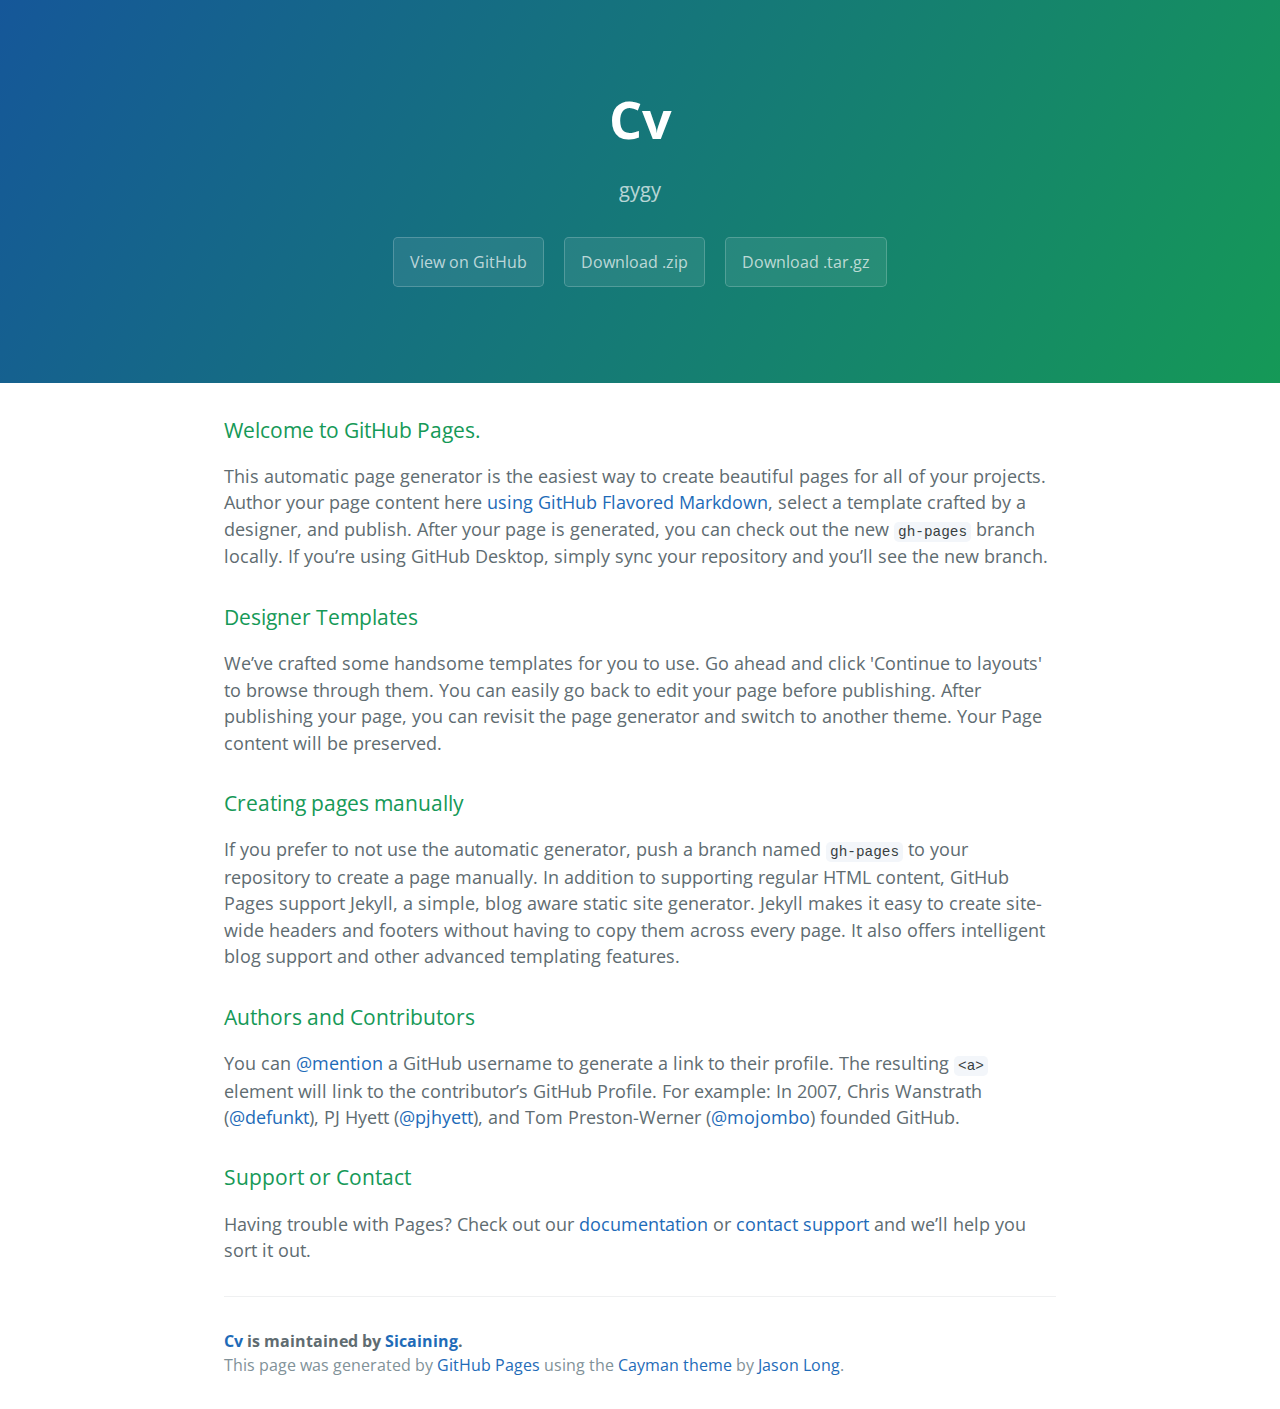
==== index.html @ 84d6210c "Create gh-pages branch via GitHub" ====
<!DOCTYPE html>
<html lang="en-us">
  <head>
    <meta charset="UTF-8">
    <title>Cv by Sicaining</title>
    <meta name="viewport" content="width=device-width, initial-scale=1">
    <link rel="stylesheet" type="text/css" href="stylesheets/normalize.css" media="screen">
    <link href='https://fonts.googleapis.com/css?family=Open+Sans:400,700' rel='stylesheet' type='text/css'>
    <link rel="stylesheet" type="text/css" href="stylesheets/stylesheet.css" media="screen">
    <link rel="stylesheet" type="text/css" href="stylesheets/github-light.css" media="screen">
  </head>
  <body>
    <section class="page-header">
      <h1 class="project-name">Cv</h1>
      <h2 class="project-tagline">gygy</h2>
      <a href="https://github.com/Sicaining/cv" class="btn">View on GitHub</a>
      <a href="https://github.com/Sicaining/cv/zipball/master" class="btn">Download .zip</a>
      <a href="https://github.com/Sicaining/cv/tarball/master" class="btn">Download .tar.gz</a>
    </section>

    <section class="main-content">
      <h3>
<a id="welcome-to-github-pages" class="anchor" href="#welcome-to-github-pages" aria-hidden="true"><span class="octicon octicon-link"></span></a>Welcome to GitHub Pages.</h3>

<p>This automatic page generator is the easiest way to create beautiful pages for all of your projects. Author your page content here <a href="https://guides.github.com/features/mastering-markdown/">using GitHub Flavored Markdown</a>, select a template crafted by a designer, and publish. After your page is generated, you can check out the new <code>gh-pages</code> branch locally. If you’re using GitHub Desktop, simply sync your repository and you’ll see the new branch.</p>

<h3>
<a id="designer-templates" class="anchor" href="#designer-templates" aria-hidden="true"><span class="octicon octicon-link"></span></a>Designer Templates</h3>

<p>We’ve crafted some handsome templates for you to use. Go ahead and click 'Continue to layouts' to browse through them. You can easily go back to edit your page before publishing. After publishing your page, you can revisit the page generator and switch to another theme. Your Page content will be preserved.</p>

<h3>
<a id="creating-pages-manually" class="anchor" href="#creating-pages-manually" aria-hidden="true"><span class="octicon octicon-link"></span></a>Creating pages manually</h3>

<p>If you prefer to not use the automatic generator, push a branch named <code>gh-pages</code> to your repository to create a page manually. In addition to supporting regular HTML content, GitHub Pages support Jekyll, a simple, blog aware static site generator. Jekyll makes it easy to create site-wide headers and footers without having to copy them across every page. It also offers intelligent blog support and other advanced templating features.</p>

<h3>
<a id="authors-and-contributors" class="anchor" href="#authors-and-contributors" aria-hidden="true"><span class="octicon octicon-link"></span></a>Authors and Contributors</h3>

<p>You can <a href="https://github.com/blog/821" class="user-mention">@mention</a> a GitHub username to generate a link to their profile. The resulting <code>&lt;a&gt;</code> element will link to the contributor’s GitHub Profile. For example: In 2007, Chris Wanstrath (<a href="https://github.com/defunkt" class="user-mention">@defunkt</a>), PJ Hyett (<a href="https://github.com/pjhyett" class="user-mention">@pjhyett</a>), and Tom Preston-Werner (<a href="https://github.com/mojombo" class="user-mention">@mojombo</a>) founded GitHub.</p>

<h3>
<a id="support-or-contact" class="anchor" href="#support-or-contact" aria-hidden="true"><span class="octicon octicon-link"></span></a>Support or Contact</h3>

<p>Having trouble with Pages? Check out our <a href="https://help.github.com/pages">documentation</a> or <a href="https://github.com/contact">contact support</a> and we’ll help you sort it out.</p>

      <footer class="site-footer">
        <span class="site-footer-owner"><a href="https://github.com/Sicaining/cv">Cv</a> is maintained by <a href="https://github.com/Sicaining">Sicaining</a>.</span>

        <span class="site-footer-credits">This page was generated by <a href="https://pages.github.com">GitHub Pages</a> using the <a href="https://github.com/jasonlong/cayman-theme">Cayman theme</a> by <a href="https://twitter.com/jasonlong">Jason Long</a>.</span>
      </footer>

    </section>

  
  </body>
</html>
---- stylesheets/stylesheet.css ----
* {
  box-sizing: border-box; }

body {
  padding: 0;
  margin: 0;
  font-family: "Open Sans", "Helvetica Neue", Helvetica, Arial, sans-serif;
  font-size: 16px;
  line-height: 1.5;
  color: #606c71; }

a {
  color: #1e6bb8;
  text-decoration: none; }
  a:hover {
    text-decoration: underline; }

.btn {
  display: inline-block;
  margin-bottom: 1rem;
  color: rgba(255, 255, 255, 0.7);
  background-color: rgba(255, 255, 255, 0.08);
  border-color: rgba(255, 255, 255, 0.2);
  border-style: solid;
  border-width: 1px;
  border-radius: 0.3rem;
  transition: color 0.2s, background-color 0.2s, border-color 0.2s; }
  .btn + .btn {
    margin-left: 1rem; }

.btn:hover {
  color: rgba(255, 255, 255, 0.8);
  text-decoration: none;
  background-color: rgba(255, 255, 255, 0.2);
  border-color: rgba(255, 255, 255, 0.3); }

@media screen and (min-width: 64em) {
  .btn {
    padding: 0.75rem 1rem; } }

@media screen and (min-width: 42em) and (max-width: 64em) {
  .btn {
    padding: 0.6rem 0.9rem;
    font-size: 0.9rem; } }

@media screen and (max-width: 42em) {
  .btn {
    display: block;
    width: 100%;
    padding: 0.75rem;
    font-size: 0.9rem; }
    .btn + .btn {
      margin-top: 1rem;
      margin-left: 0; } }

.page-header {
  color: #fff;
  text-align: center;
  background-color: #159957;
  background-image: linear-gradient(120deg, #155799, #159957); }

@media screen and (min-width: 64em) {
  .page-header {
    padding: 5rem 6rem; } }

@media screen and (min-width: 42em) and (max-width: 64em) {
  .page-header {
    padding: 3rem 4rem; } }

@media screen and (max-width: 42em) {
  .page-header {
    padding: 2rem 1rem; } }

.project-name {
  margin-top: 0;
  margin-bottom: 0.1rem; }

@media screen and (min-width: 64em) {
  .project-name {
    font-size: 3.25rem; } }

@media screen and (min-width: 42em) and (max-width: 64em) {
  .project-name {
    font-size: 2.25rem; } }

@media screen and (max-width: 42em) {
  .project-name {
    font-size: 1.75rem; } }

.project-tagline {
  margin-bottom: 2rem;
  font-weight: normal;
  opacity: 0.7; }

@media screen and (min-width: 64em) {
  .project-tagline {
    font-size: 1.25rem; } }

@media screen and (min-width: 42em) and (max-width: 64em) {
  .project-tagline {
    font-size: 1.15rem; } }

@media screen and (max-width: 42em) {
  .project-tagline {
    font-size: 1rem; } }

.main-content :first-child {
  margin-top: 0; }
.main-content img {
  max-width: 100%; }
.main-content h1, .main-content h2, .main-content h3, .main-content h4, .main-content h5, .main-content h6 {
  margin-top: 2rem;
  margin-bottom: 1rem;
  font-weight: normal;
  color: #159957; }
.main-content p {
  margin-bottom: 1em; }
.main-content code {
  padding: 2px 4px;
  font-family: Consolas, "Liberation Mono", Menlo, Courier, monospace;
  font-size: 0.9rem;
  color: #383e41;
  background-color: #f3f6fa;
  border-radius: 0.3rem; }
.main-content pre {
  padding: 0.8rem;
  margin-top: 0;
  margin-bottom: 1rem;
  font: 1rem Consolas, "Liberation Mono", Menlo, Courier, monospace;
  color: #567482;
  word-wrap: normal;
  background-color: #f3f6fa;
  border: solid 1px #dce6f0;
  border-radius: 0.3rem; }
  .main-content pre > code {
    padding: 0;
    margin: 0;
    font-size: 0.9rem;
    color: #567482;
    word-break: normal;
    white-space: pre;
    background: transparent;
    border: 0; }
.main-content .highlight {
  margin-bottom: 1rem; }
  .main-content .highlight pre {
    margin-bottom: 0;
    word-break: normal; }
.main-content .highlight pre, .main-content pre {
  padding: 0.8rem;
  overflow: auto;
  font-size: 0.9rem;
  line-height: 1.45;
  border-radius: 0.3rem; }
.main-content pre code, .main-content pre tt {
  display: inline;
  max-width: initial;
  padding: 0;
  margin: 0;
  overflow: initial;
  line-height: inherit;
  word-wrap: normal;
  background-color: transparent;
  border: 0; }
  .main-content pre code:before, .main-content pre code:after, .main-content pre tt:before, .main-content pre tt:after {
    content: normal; }
.main-content ul, .main-content ol {
  margin-top: 0; }
.main-content blockquote {
  padding: 0 1rem;
  margin-left: 0;
  color: #819198;
  border-left: 0.3rem solid #dce6f0; }
  .main-content blockquote > :first-child {
    margin-top: 0; }
  .main-content blockquote > :last-child {
    margin-bottom: 0; }
.main-content table {
  display: block;
  width: 100%;
  overflow: auto;
  word-break: normal;
  word-break: keep-all; }
  .main-content table th {
    font-weight: bold; }
  .main-content table th, .main-content table td {
    padding: 0.5rem 1rem;
    border: 1px solid #e9ebec; }
.main-content dl {
  padding: 0; }
  .main-content dl dt {
    padding: 0;
    margin-top: 1rem;
    font-size: 1rem;
    font-weight: bold; }
  .main-content dl dd {
    padding: 0;
    margin-bottom: 1rem; }
.main-content hr {
  height: 2px;
  padding: 0;
  margin: 1rem 0;
  background-color: #eff0f1;
  border: 0; }

@media screen and (min-width: 64em) {
  .main-content {
    max-width: 64rem;
    padding: 2rem 6rem;
    margin: 0 auto;
    font-size: 1.1rem; } }

@media screen and (min-width: 42em) and (max-width: 64em) {
  .main-content {
    padding: 2rem 4rem;
    font-size: 1.1rem; } }

@media screen and (max-width: 42em) {
  .main-content {
    padding: 2rem 1rem;
    font-size: 1rem; } }

.site-footer {
  padding-top: 2rem;
  margin-top: 2rem;
  border-top: solid 1px #eff0f1; }

.site-footer-owner {
  display: block;
  font-weight: bold; }

.site-footer-credits {
  color: #819198; }

@media screen and (min-width: 64em) {
  .site-footer {
    font-size: 1rem; } }

@media screen and (min-width: 42em) and (max-width: 64em) {
  .site-footer {
    font-size: 1rem; } }

@media screen and (max-width: 42em) {
  .site-footer {
    font-size: 0.9rem; } }
---- stylesheets/github-light.css ----
/*
   Copyright 2014 GitHub Inc.

   Licensed under the Apache License, Version 2.0 (the "License");
   you may not use this file except in compliance with the License.
   You may obtain a copy of the License at

       http://www.apache.org/licenses/LICENSE-2.0

   Unless required by applicable law or agreed to in writing, software
   distributed under the License is distributed on an "AS IS" BASIS,
   WITHOUT WARRANTIES OR CONDITIONS OF ANY KIND, either express or implied.
   See the License for the specific language governing permissions and
   limitations under the License.

*/

.pl-c /* comment */ {
  color: #969896;
}

.pl-c1      /* constant, markup.raw, meta.diff.header, meta.module-reference, meta.property-name, support, support.constant, support.variable, variable.other.constant */,
.pl-s .pl-v /* string variable */ {
  color: #0086b3;
}

.pl-e  /* entity */,
.pl-en /* entity.name */ {
  color: #795da3;
}

.pl-s .pl-s1 /* string source */,
.pl-smi      /* storage.modifier.import, storage.modifier.package, storage.type.java, variable.other, variable.parameter.function */ {
  color: #333;
}

.pl-ent /* entity.name.tag */ {
  color: #63a35c;
}

.pl-k /* keyword, storage, storage.type */ {
  color: #a71d5d;
}

.pl-pds              /* punctuation.definition.string, string.regexp.character-class */,
.pl-s                /* string */,
.pl-s .pl-pse .pl-s1 /* string punctuation.section.embedded source */,
.pl-sr               /* string.regexp */,
.pl-sr .pl-cce       /* string.regexp constant.character.escape */,
.pl-sr .pl-sra       /* string.regexp string.regexp.arbitrary-repitition */,
.pl-sr .pl-sre       /* string.regexp source.ruby.embedded */ {
  color: #183691;
}

.pl-v /* variable */ {
  color: #ed6a43;
}

.pl-id /* invalid.deprecated */ {
  color: #b52a1d;
}

.pl-ii /* invalid.illegal */ {
  background-color: #b52a1d;
  color: #f8f8f8;
}

.pl-sr .pl-cce /* string.regexp constant.character.escape */ {
  color: #63a35c;
  font-weight: bold;
}

.pl-ml /* markup.list */ {
  color: #693a17;
}

.pl-mh        /* markup.heading */,
.pl-mh .pl-en /* markup.heading entity.name */,
.pl-ms        /* meta.separator */ {
  color: #1d3e81;
  font-weight: bold;
}

.pl-mq /* markup.quote */ {
  color: #008080;
}

.pl-mi /* markup.italic */ {
  color: #333;
  font-style: italic;
}

.pl-mb /* markup.bold */ {
  color: #333;
  font-weight: bold;
}

.pl-md /* markup.deleted, meta.diff.header.from-file */ {
  background-color: #ffecec;
  color: #bd2c00;
}

.pl-mi1 /* markup.inserted, meta.diff.header.to-file */ {
  background-color: #eaffea;
  color: #55a532;
}

.pl-mdr /* meta.diff.range */ {
  color: #795da3;
  font-weight: bold;
}

.pl-mo /* meta.output */ {
  color: #1d3e81;
}
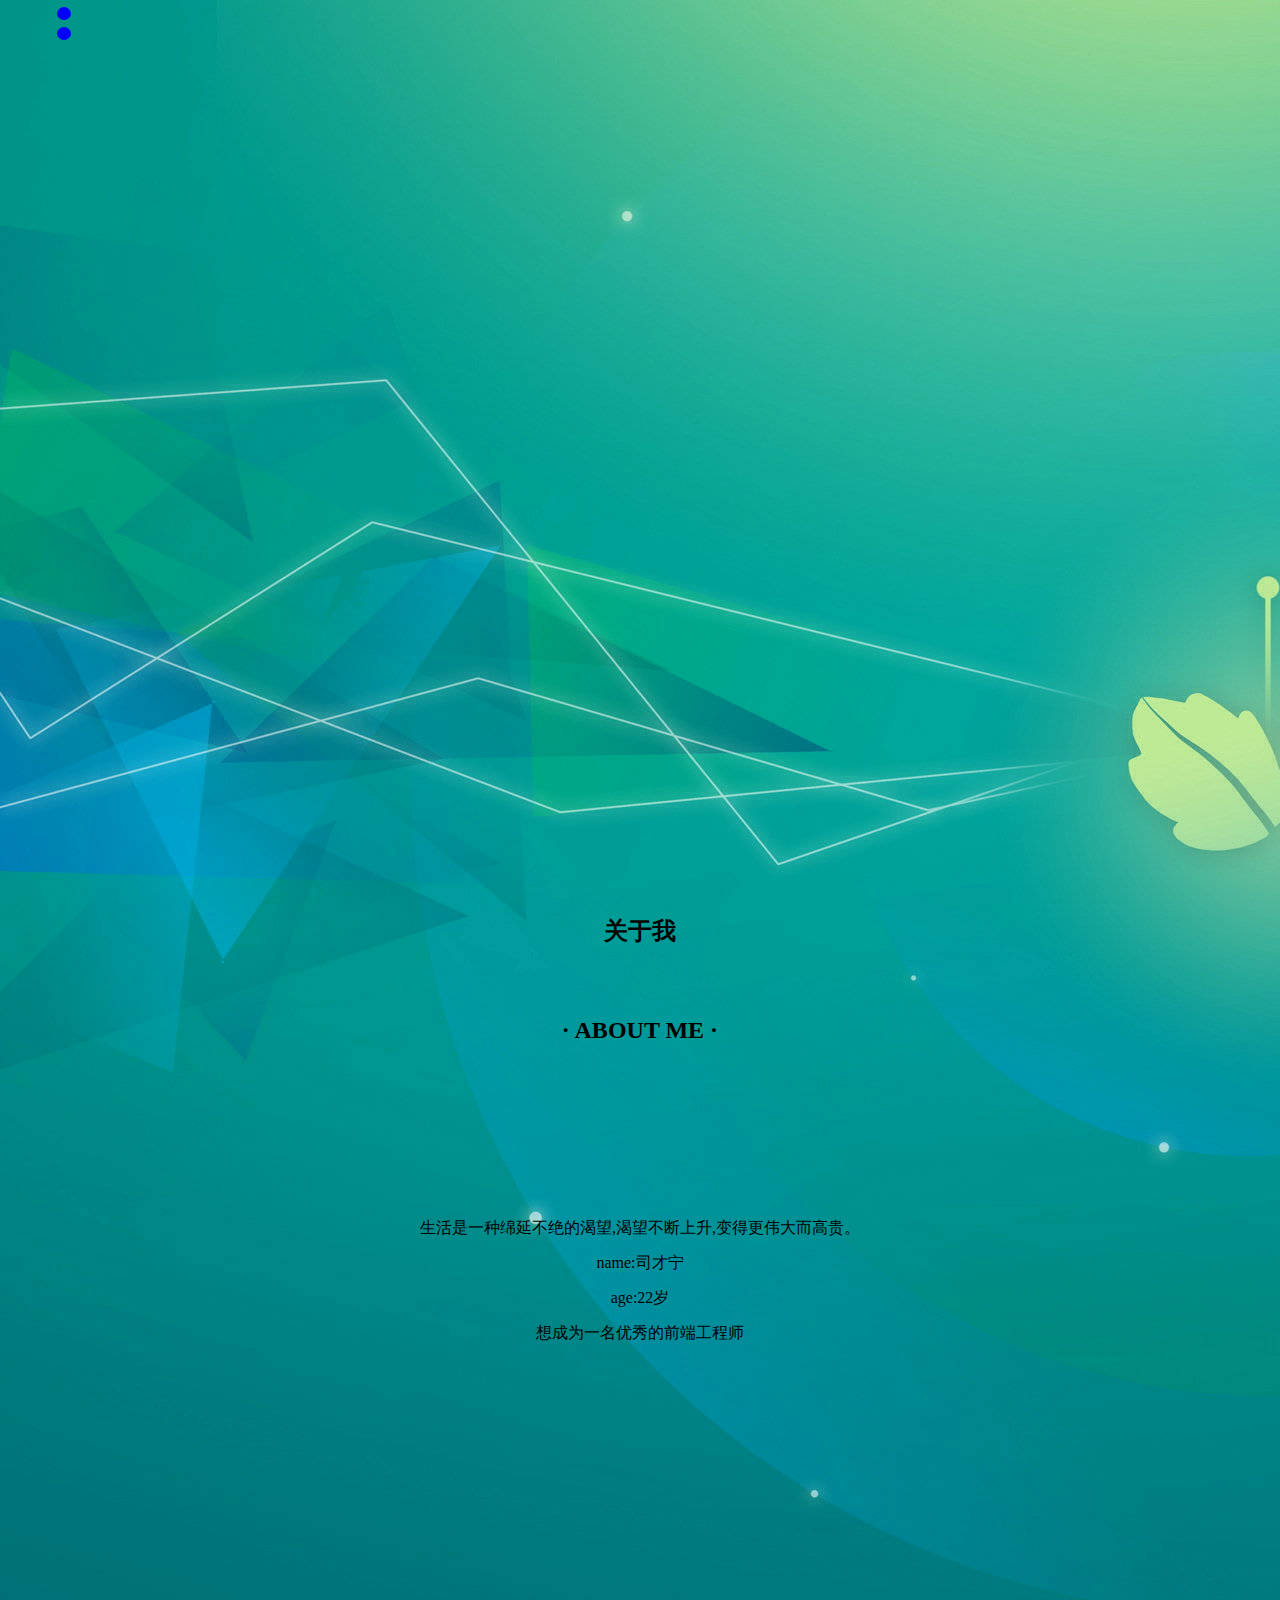
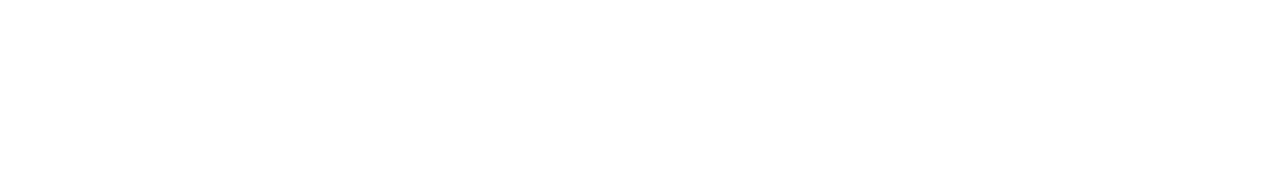
==== commit 4425089e: "web" ====
--- a/index.html
+++ b/index.html
@@ -1,57 +1,49 @@
 <!DOCTYPE html>
-<html lang="en-us">
-  <head>
-    <meta charset="UTF-8">
-    <title>Cv by Sicaining</title>
-    <meta name="viewport" content="width=device-width, initial-scale=1">
-    <link rel="stylesheet" type="text/css" href="stylesheets/normalize.css" media="screen">
-    <link href='https://fonts.googleapis.com/css?family=Open+Sans:400,700' rel='stylesheet' type='text/css'>
-    <link rel="stylesheet" type="text/css" href="stylesheets/stylesheet.css" media="screen">
-    <link rel="stylesheet" type="text/css" href="stylesheets/github-light.css" media="screen">
-  </head>
-  <body>
-    <section class="page-header">
-      <h1 class="project-name">Cv</h1>
-      <h2 class="project-tagline">gygy</h2>
-      <a href="https://github.com/Sicaining/cv" class="btn">View on GitHub</a>
-      <a href="https://github.com/Sicaining/cv/zipball/master" class="btn">Download .zip</a>
-      <a href="https://github.com/Sicaining/cv/tarball/master" class="btn">Download .tar.gz</a>
-    </section>
+<html lang="en">
+<head>
+	<meta charset="UTF-8">
+	<title>Document</title>
+<link rel="stylesheet" href="./index.css" type="text/css" />
+<script type="text/javascript" src="JS/Scn-tools.js"></script>
+<script type="text/javascript" src="JS/tween.js"></script>
+</head>
+<body>
+<!-- 头部导航 -->
+<header class="header">
+	<p class="pLeft"><span>感谢各位猎头</span></p>
+	<p class="pRight"><span>进入我的主页</span></p>
+</header>
+<!-- 内容主体 -->
+<section class="wrap">
+	<!-- 头像 缩放功能 -->
+	<div class="pic">
+		<img class="img2" src="img/scn2.jpg" alt="">
+	</div>
+	<p><span>生活是一种绵延不绝的渴望,渴望不断上升,变得更伟大而高贵。</span></p>
+	<p><span>name:司才宁</span></p>
+	<p><span>age:22岁</span></p>
+	<p><span>想成为一名优秀的前端工程师</span></p>
+</section>
+<section class="wrap">
+	<p class="title">
+		<h2>关于我</h2>
+	</p>
+	<p class="title">
+		<h2>· ABOUT ME ·</h2>
+	</p>
+</section>
 
-    <section class="main-content">
-      <h3>
-<a id="welcome-to-github-pages" class="anchor" href="#welcome-to-github-pages" aria-hidden="true"><span class="octicon octicon-link"></span></a>Welcome to GitHub Pages.</h3>
 
-<p>This automatic page generator is the easiest way to create beautiful pages for all of your projects. Author your page content here <a href="https://guides.github.com/features/mastering-markdown/">using GitHub Flavored Markdown</a>, select a template crafted by a designer, and publish. After your page is generated, you can check out the new <code>gh-pages</code> branch locally. If you’re using GitHub Desktop, simply sync your repository and you’ll see the new branch.</p>
-
-<h3>
-<a id="designer-templates" class="anchor" href="#designer-templates" aria-hidden="true"><span class="octicon octicon-link"></span></a>Designer Templates</h3>
-
-<p>We’ve crafted some handsome templates for you to use. Go ahead and click 'Continue to layouts' to browse through them. You can easily go back to edit your page before publishing. After publishing your page, you can revisit the page generator and switch to another theme. Your Page content will be preserved.</p>
-
-<h3>
-<a id="creating-pages-manually" class="anchor" href="#creating-pages-manually" aria-hidden="true"><span class="octicon octicon-link"></span></a>Creating pages manually</h3>
-
-<p>If you prefer to not use the automatic generator, push a branch named <code>gh-pages</code> to your repository to create a page manually. In addition to supporting regular HTML content, GitHub Pages support Jekyll, a simple, blog aware static site generator. Jekyll makes it easy to create site-wide headers and footers without having to copy them across every page. It also offers intelligent blog support and other advanced templating features.</p>
-
-<h3>
-<a id="authors-and-contributors" class="anchor" href="#authors-and-contributors" aria-hidden="true"><span class="octicon octicon-link"></span></a>Authors and Contributors</h3>
-
-<p>You can <a href="https://github.com/blog/821" class="user-mention">@mention</a> a GitHub username to generate a link to their profile. The resulting <code>&lt;a&gt;</code> element will link to the contributor’s GitHub Profile. For example: In 2007, Chris Wanstrath (<a href="https://github.com/defunkt" class="user-mention">@defunkt</a>), PJ Hyett (<a href="https://github.com/pjhyett" class="user-mention">@pjhyett</a>), and Tom Preston-Werner (<a href="https://github.com/mojombo" class="user-mention">@mojombo</a>) founded GitHub.</p>
-
-<h3>
-<a id="support-or-contact" class="anchor" href="#support-or-contact" aria-hidden="true"><span class="octicon octicon-link"></span></a>Support or Contact</h3>
-
-<p>Having trouble with Pages? Check out our <a href="https://help.github.com/pages">documentation</a> or <a href="https://github.com/contact">contact support</a> and we’ll help you sort it out.</p>
-
-      <footer class="site-footer">
-        <span class="site-footer-owner"><a href="https://github.com/Sicaining/cv">Cv</a> is maintained by <a href="https://github.com/Sicaining">Sicaining</a>.</span>
-
-        <span class="site-footer-credits">This page was generated by <a href="https://pages.github.com">GitHub Pages</a> using the <a href="https://github.com/jasonlong/cayman-theme">Cayman theme</a> by <a href="https://twitter.com/jasonlong">Jason Long</a>.</span>
-      </footer>
-
-    </section>
-
-  
-  </body>
-</html>
+<ul id="ul">
+	<li>
+		<a href=""></a>
+		<span></span>
+	</li>
+	<li>
+		<a href=""></a>
+		<span></span>
+	</li>
+</ul>
+<script type="text/javascript" src="./index.js"></script>
+</body>
+</html>--- a/index.css
+++ b/index.css
@@ -0,0 +1,48 @@
+@charset "utf-8";
+/* CSS Document */
+/* reset.css */
+body,h1,h2,h3,h4,h5,h6,p,dl,dd,ul,ol,form,input,textarea,th,td,em,label{margin:0;padding:0;}
+body,button,input,select,textarea{border:0;font-size:16px;font-family:'微软雅黑';}
+strong{font-weight:normal;}
+em{font-style:normal;}
+li{list-style:none;}
+a{text-decoration:none;}
+a:hover{text-decoration:underline;}
+img{border:none; vertical-align:top;}
+table{border-collapse:collapse;border-spacing:0;}
+textarea{ resize:none; overflow:auto;}
+input,textarea{outline:none;border:0;}
+/* end reset.css */
+/* public.css */
+.clearFix{zoom:1;}
+.clearFix:after{content:"";display:block;clear:both;}
+.show{display:block;}
+.hide{display: none;}
+/* end public.css */
+
+
+
+
+body{background: url(img/bg1.jpg) no-repeat;overflow:hidden;}
+.header{width:100%;height:120px;position: absolute;left:0;top: 0;}
+.header p{line-height:120px;float: left;width:50%;position:relative;height:120px;text-shadow: 1px 2px #22c3aa,2px 4px #aee2d9;color:white;font-size:18px;}
+.pRight span{position: absolute;left:600px;top: 0;white-space:nowrap;opacity: 0;}
+.pLeft span{position: absolute;left: 0px;top: 0;white-space:nowrap;opacity: 0;}
+
+ #content{width:1090px;height:100%;-overflow: hidden;position: relative;margin:0 auto;}
+.wrap{width:100%;height:100%;margin:80px auto 0;text-align: center;position: absolute;top:800px;-display:none;} 
+-.wrap.show{display:block;}
+-.wrap.hide{display: none;} 
+.pic{width:200px;height:180px;margin:100px auto 40px;border-radius:50%;overflow: hidden;border:5px solid #aee2d9;transform:scale(0);transition:200ms;}
+.pic img{width:200px;height:180px;}
+.wrap p{height:35px;line-height: 35px;}
+
+
+
+
+
+
+#ul{position: absolute;top: 0;left:50px;}
+#ul li{width: 14px; height: 13px; margin: 7px;position: relative;}
+#ul li a{display: block;width: 14px; height: 13px;background:blue;border-radius:50%;}
+#ul li span{position:absolute;left:0;top:0;display:none;} 
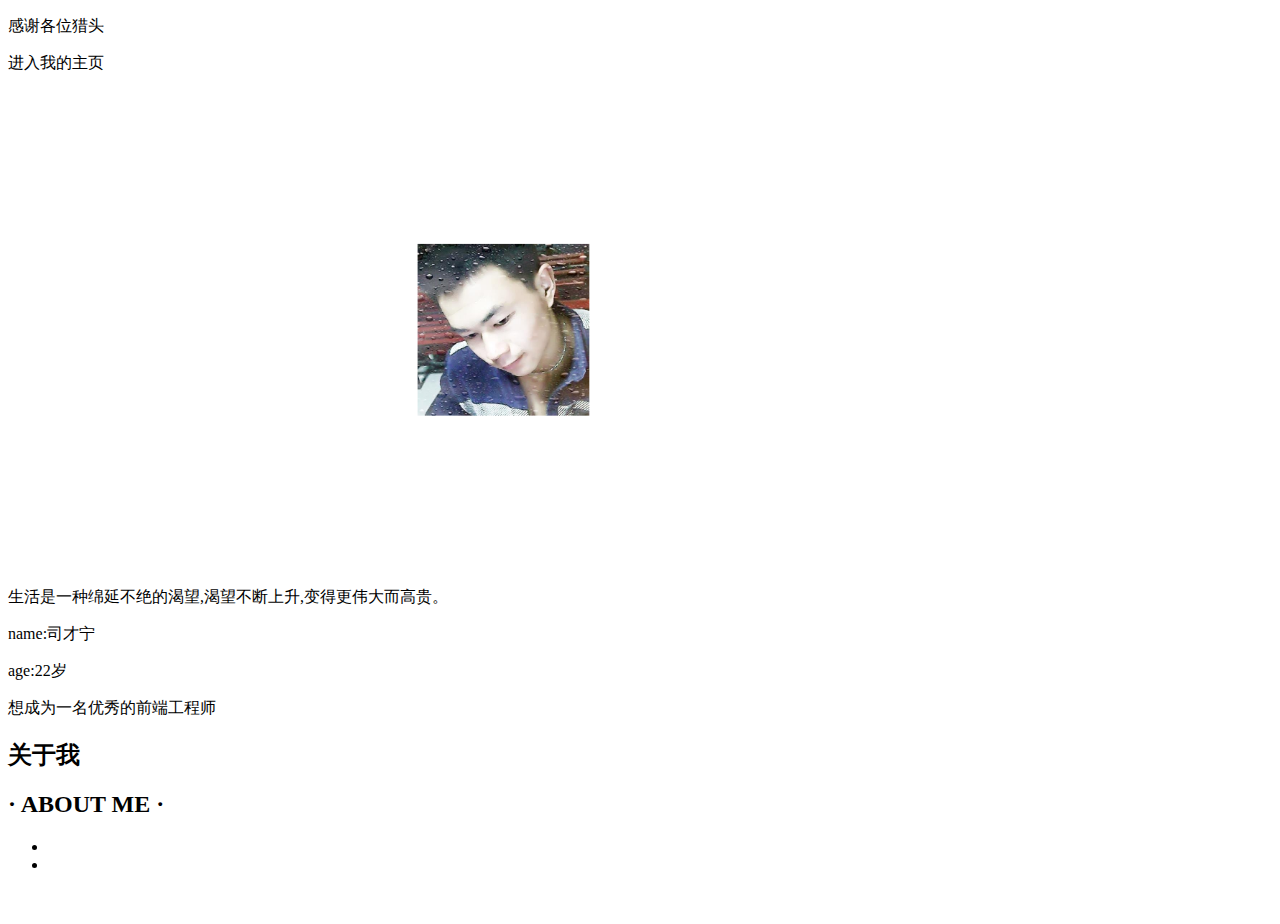
==== commit 9aaaa57a: "wab" ====
--- a/index.html
+++ b/index.html
@@ -3,9 +3,8 @@
 <head>
 	<meta charset="UTF-8">
 	<title>Document</title>
-<link rel="stylesheet" href="./index.css" type="text/css" />
+<link rel="stylesheet" href="css/index.css" type="text/css" />
 <script type="text/javascript" src="JS/Scn-tools.js"></script>
-<script type="text/javascript" src="JS/tween.js"></script>
 </head>
 <body>
 <!-- 头部导航 -->
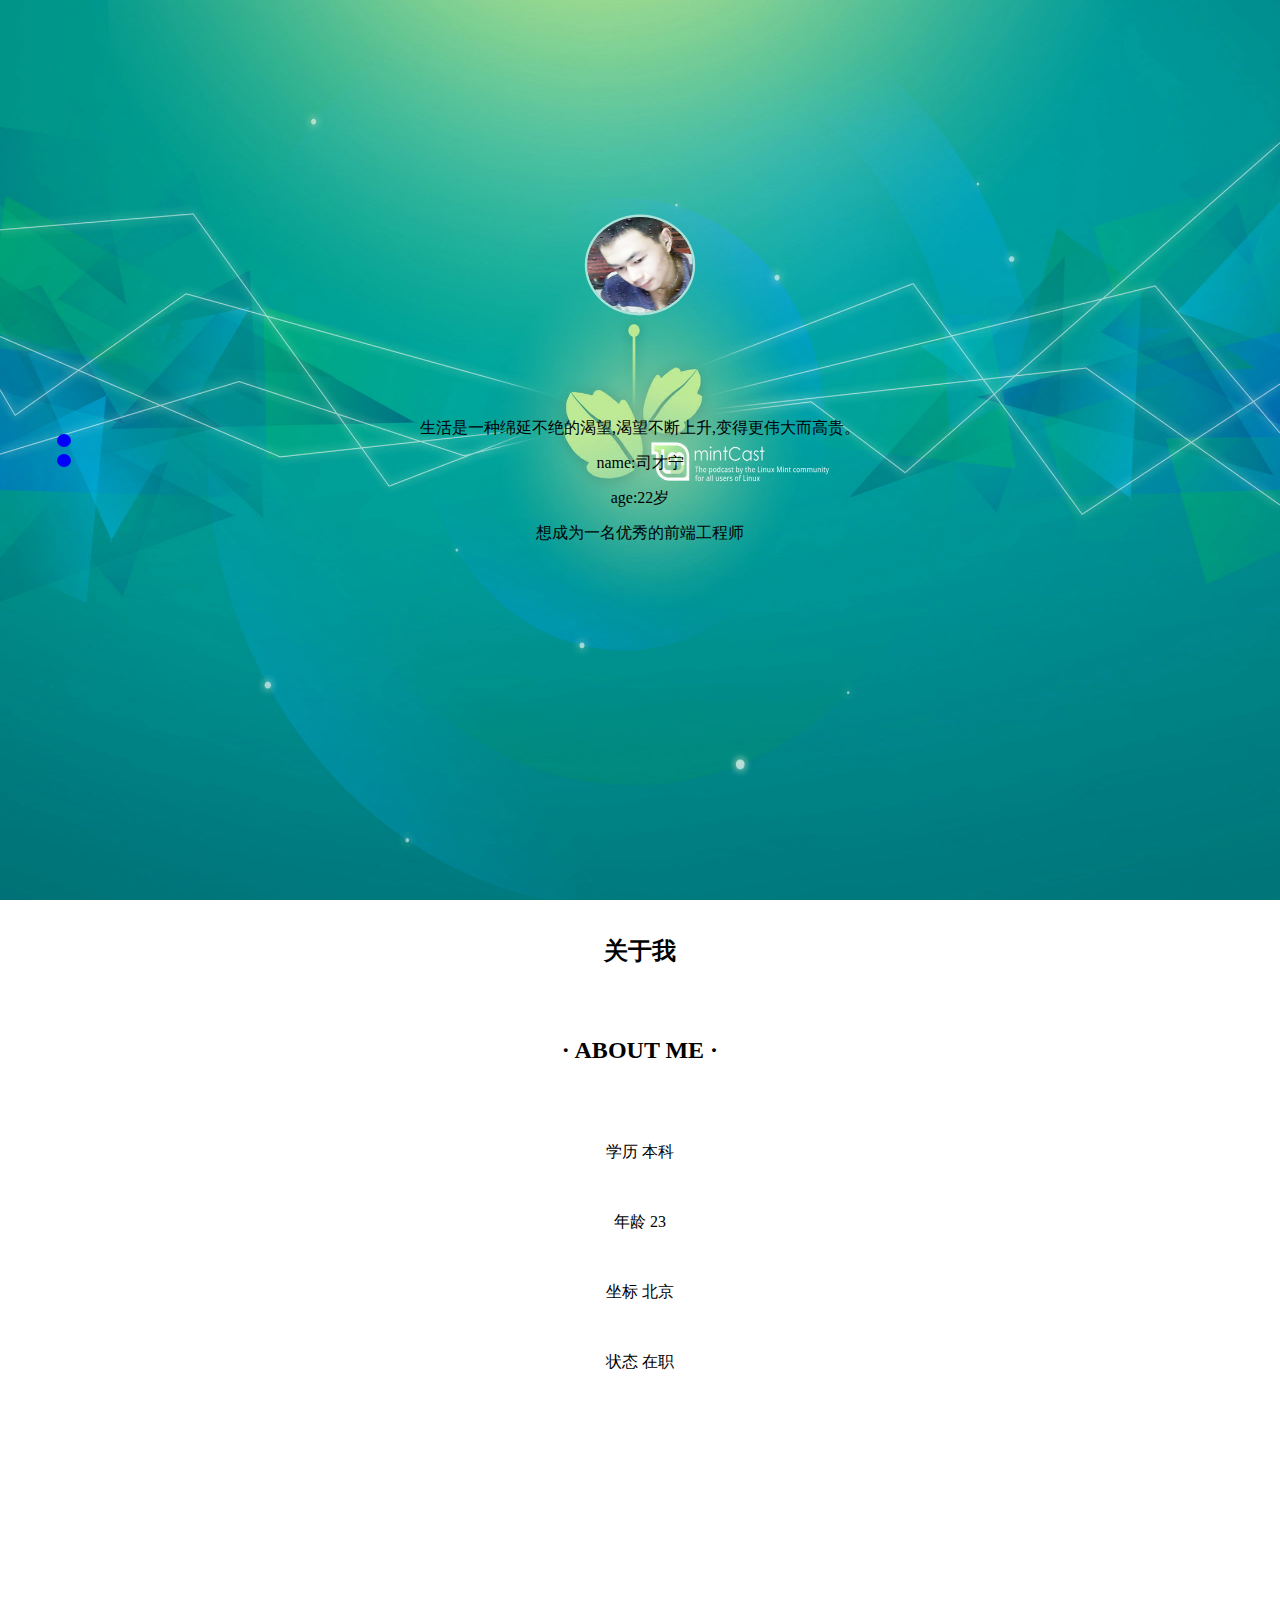
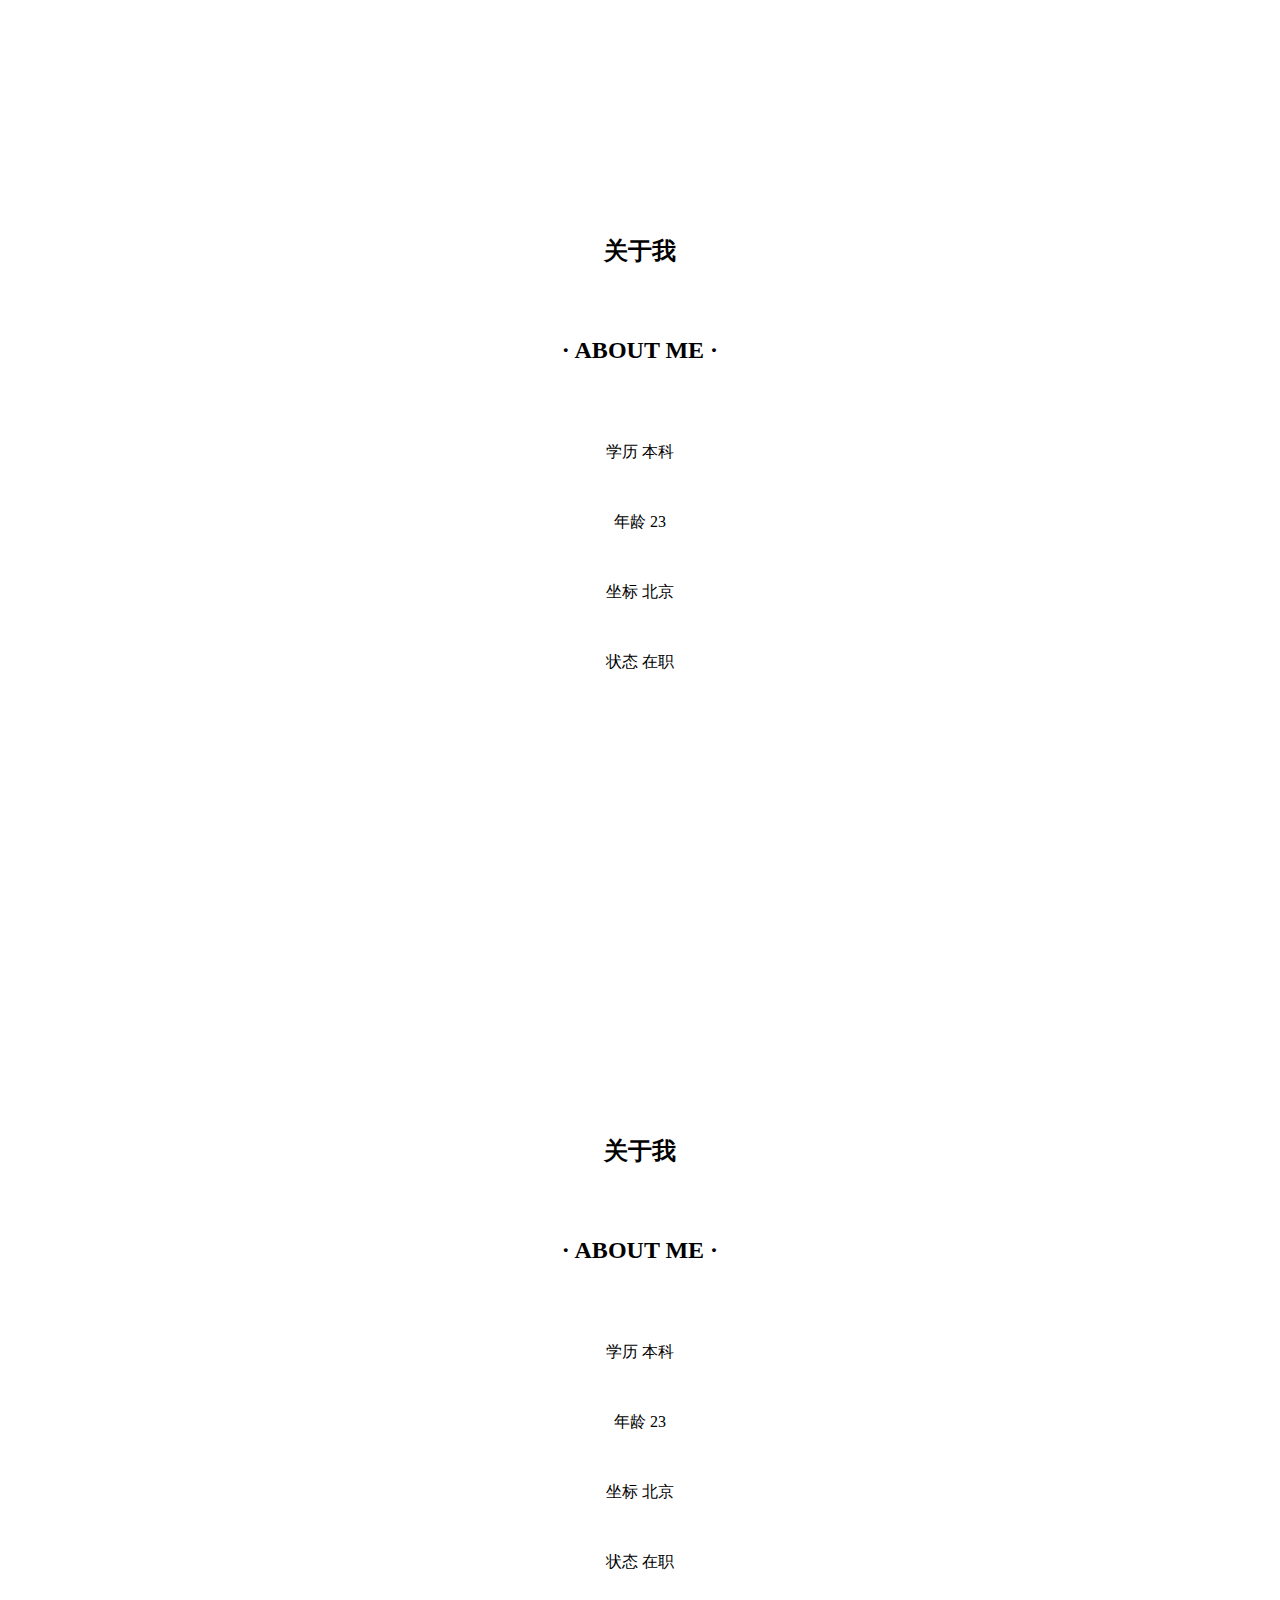
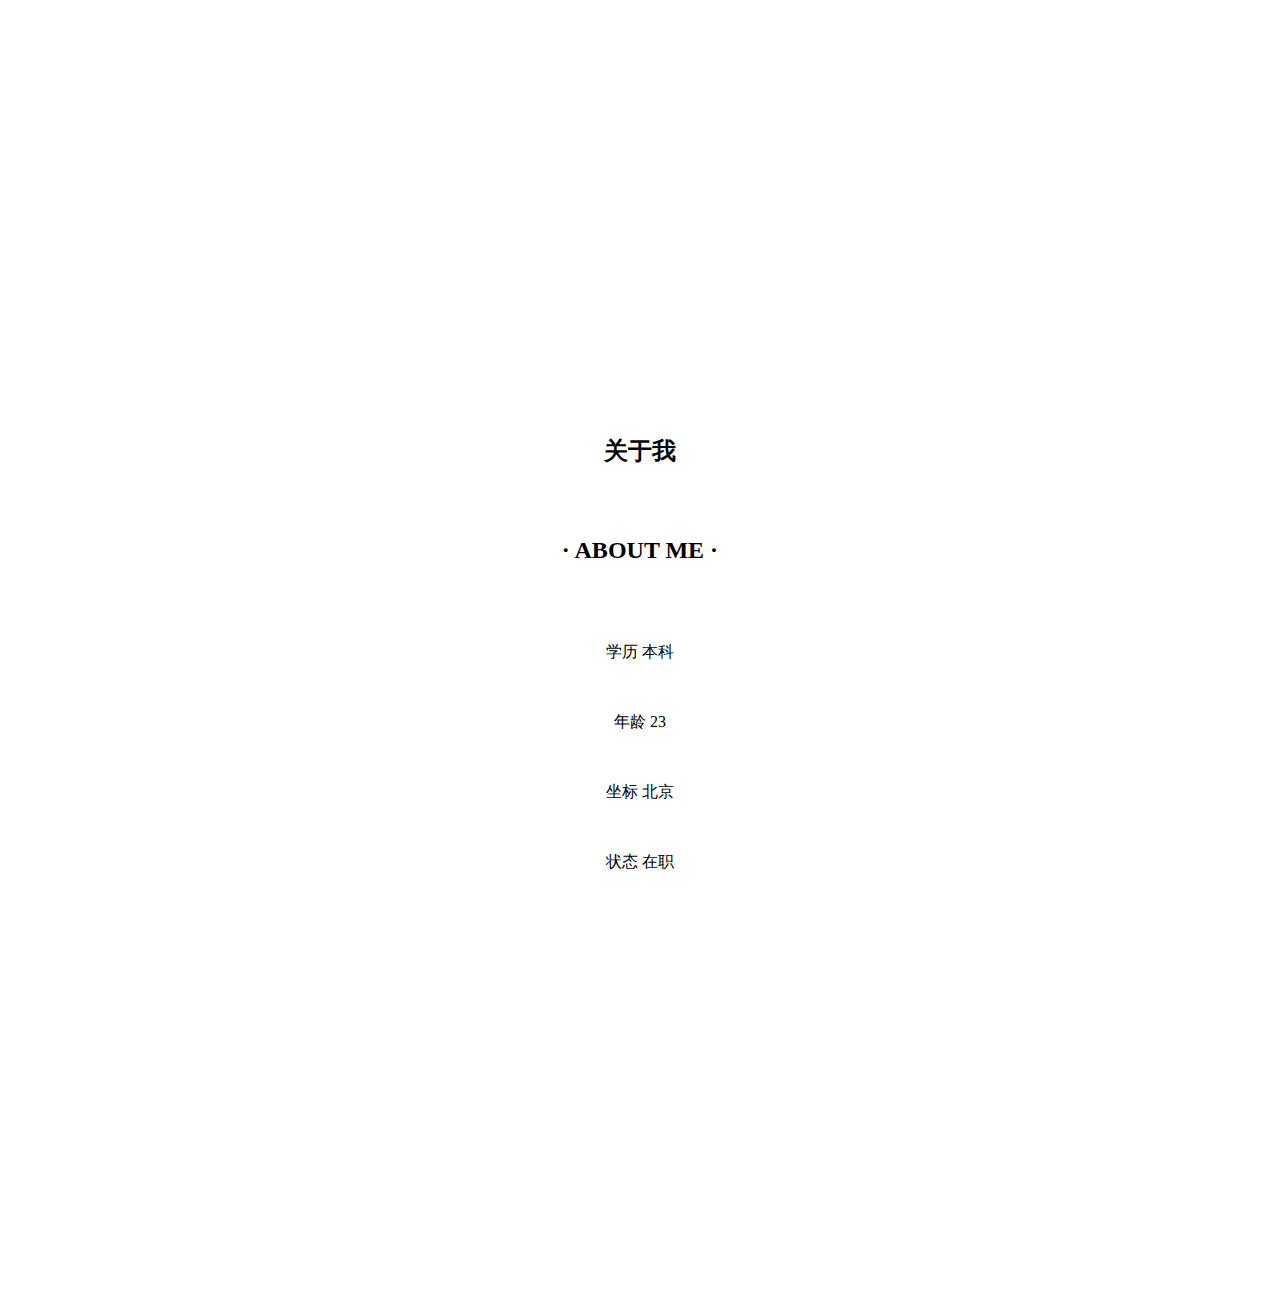
==== commit a99f377d: "scn" ====
--- a/index.html
+++ b/index.html
@@ -7,29 +7,218 @@
 <script type="text/javascript" src="JS/Scn-tools.js"></script>
 </head>
 <body>
-<!-- 头部导航 -->
-<header class="header">
-	<p class="pLeft"><span>感谢各位猎头</span></p>
-	<p class="pRight"><span>进入我的主页</span></p>
-</header>
-<!-- 内容主体 -->
 <section class="wrap">
-	<!-- 头像 缩放功能 -->
-	<div class="pic">
-		<img class="img2" src="img/scn2.jpg" alt="">
-	</div>
-	<p><span>生活是一种绵延不绝的渴望,渴望不断上升,变得更伟大而高贵。</span></p>
-	<p><span>name:司才宁</span></p>
-	<p><span>age:22岁</span></p>
-	<p><span>想成为一名优秀的前端工程师</span></p>
-</section>
-<section class="wrap">
-	<p class="title">
-		<h2>关于我</h2>
-	</p>
-	<p class="title">
-		<h2>· ABOUT ME ·</h2>
-	</p>
+	<section class="wrapCon">
+		<!-- 内容主体 -->
+		<section class="active content1">
+			<!-- 头部导航 -->
+			<header class="header">
+				<p class="pLeft"><span>感谢各位猎头</span></p>
+				<p class="pRight"><span>进入我的主页</span></p>
+			</header>
+			<!-- 头像 缩放功能 -->
+			<div class="pic">
+				<img src="img/scn2.jpg" alt="">
+				<img class="img2" src="img/scn.jpg" alt="">
+			</div>
+			<p><span>生活是一种绵延不绝的渴望,渴望不断上升,变得更伟大而高贵。</span></p>
+			<p><span>name:司才宁</span></p>
+			<p><span>age:22岁</span></p>
+			<p><span>想成为一名优秀的前端工程师</span></p>
+		</section>
+		<section class="active content1">
+			<div>
+				<p class="title">
+					<h2>关于我</h2>
+				</p>
+				<p class="title">
+					<h2>· ABOUT ME ·</h2>
+				</p>
+			</div>
+			<ul>
+				<li>
+					<div>
+						<p></p>
+					</div>
+					<p>
+						<span>学历</span>
+						<span>本科</span>
+					</p>
+				</li>
+				<li>
+					<div>
+						<p></p>
+					</div>
+					<p>
+						<span>年龄</span>
+						<span>23</span>
+					</p>
+				</li>
+				<li>
+					<div>
+						<p></p>
+					</div>
+					<p>
+						<span>坐标</span>
+						<span>北京</span>
+					</p>
+				</li>
+				<li>
+					<div>
+						<p></p>
+					</div>
+					<p>
+						<span>状态</span>
+						<span>在职</span>
+					</p>
+				</li>
+			</ul>
+		</section>
+		<section class="active content1">
+			<div>
+				<p class="title">
+					<h2>关于我</h2>
+				</p>
+				<p class="title">
+					<h2>· ABOUT ME ·</h2>
+				</p>
+			</div>
+			<ul>
+				<li>
+					<div>
+						<p></p>
+					</div>
+					<p>
+						<span>学历</span>
+						<span>本科</span>
+					</p>
+				</li>
+				<li>
+					<div>
+						<p></p>
+					</div>
+					<p>
+						<span>年龄</span>
+						<span>23</span>
+					</p>
+				</li>
+				<li>
+					<div>
+						<p></p>
+					</div>
+					<p>
+						<span>坐标</span>
+						<span>北京</span>
+					</p>
+				</li>
+				<li>
+					<div>
+						<p></p>
+					</div>
+					<p>
+						<span>状态</span>
+						<span>在职</span>
+					</p>
+				</li>
+			</ul>
+		</section>
+		<section class="active content1">
+			<div>
+				<p class="title">
+					<h2>关于我</h2>
+				</p>
+				<p class="title">
+					<h2>· ABOUT ME ·</h2>
+				</p>
+			</div>
+			<ul>
+				<li>
+					<div>
+						<p></p>
+					</div>
+					<p>
+						<span>学历</span>
+						<span>本科</span>
+					</p>
+				</li>
+				<li>
+					<div>
+						<p></p>
+					</div>
+					<p>
+						<span>年龄</span>
+						<span>23</span>
+					</p>
+				</li>
+				<li>
+					<div>
+						<p></p>
+					</div>
+					<p>
+						<span>坐标</span>
+						<span>北京</span>
+					</p>
+				</li>
+				<li>
+					<div>
+						<p></p>
+					</div>
+					<p>
+						<span>状态</span>
+						<span>在职</span>
+					</p>
+				</li>
+			</ul>
+		</section>
+		<section class="active content1">
+			<div>
+				<p class="title">
+					<h2>关于我</h2>
+				</p>
+				<p class="title">
+					<h2>· ABOUT ME ·</h2>
+				</p>
+			</div>
+			<ul>
+				<li>
+					<div>
+						<p></p>
+					</div>
+					<p>
+						<span>学历</span>
+						<span>本科</span>
+					</p>
+				</li>
+				<li>
+					<div>
+						<p></p>
+					</div>
+					<p>
+						<span>年龄</span>
+						<span>23</span>
+					</p>
+				</li>
+				<li>
+					<div>
+						<p></p>
+					</div>
+					<p>
+						<span>坐标</span>
+						<span>北京</span>
+					</p>
+				</li>
+				<li>
+					<div>
+						<p></p>
+					</div>
+					<p>
+						<span>状态</span>
+						<span>在职</span>
+					</p>
+				</li>
+			</ul>
+		</section>
+	</section>
 </section>
 
 
@@ -43,6 +232,6 @@
 		<span></span>
 	</li>
 </ul>
-<script type="text/javascript" src="./index.js"></script>
+<script type="text/javascript" src="JS/index.js"></script>
 </body>
 </html>--- a/css/index.css
+++ b/css/index.css
@@ -0,0 +1,43 @@
+@charset "utf-8";
+/* CSS Document */
+/* reset.css */
+body,h1,h2,h3,h4,h5,h6,p,dl,dd,ul,ol,form,input,textarea,th,td,em,label{margin:0;padding:0;}
+body,button,input,select,textarea{border:0;font-size:16px;font-family:'微软雅黑';}
+strong{font-weight:normal;}
+em{font-style:normal;}
+li{list-style:none;}
+a{text-decoration:none;}
+a:hover{text-decoration:underline;}
+img{border:none; vertical-align:top;}
+table{border-collapse:collapse;border-spacing:0;}
+textarea{ resize:none; overflow:auto;}
+input,textarea{outline:none;border:0;}
+/* end reset.css */
+/* public.css */
+.clearFix{zoom:1;}
+.clearFix:after{content:"";display:block;clear:both;}
+.show{display:block;}
+.hide{display: none;}
+/* end public.css */
+
+
+body{background: url(../img/bg1.jpg) no-repeat;overflow:hidden;}
+.wrap{width:1090px;height:100%;margin: 0 auto;position: relative;}
+.active{text-align: center;overflow: hidden;}
+.header{width:100%;height:120px;}
+.header p{line-height:120px;float: left;width:50%;position:relative;height:120px;text-shadow: 1px 2px #22c3aa,2px 4px #aee2d9;color:white;font-size:20px;}
+.pRight span{position: absolute;left:600px;top: 0;white-space:nowrap;opacity: 0;}
+.pLeft span{position: absolute;left: 0px;top: 0;white-space:nowrap;opacity: 0;}
+.pic{width:220px;height:200px;margin:40px auto 40px;border-radius:50%;overflow: hidden;border:5px solid #aee2d9;transform:scale(0);transition:200ms;position: relative;}
+.pic img{width:220px;height:200px;}
+.pic .img2{position: absolute;left:0;top: 0;opacity: 0;z-index:5}
+p{height:35px;line-height: 35px;}
+.wrapCon{width:100%;height: 100%;position: absolute;left: 0;top:800px;}
+
+
+
+#ul{position: absolute;top: 0;left:50px;}
+#ul li{width: 14px; height: 13px; margin: 7px;position: relative;}
+#ul li a{display: block;width: 14px; height: 13px;background:blue;border-radius:50%;}
+#ul li span{position:absolute;left:0;top:0;display:none;}  
+
